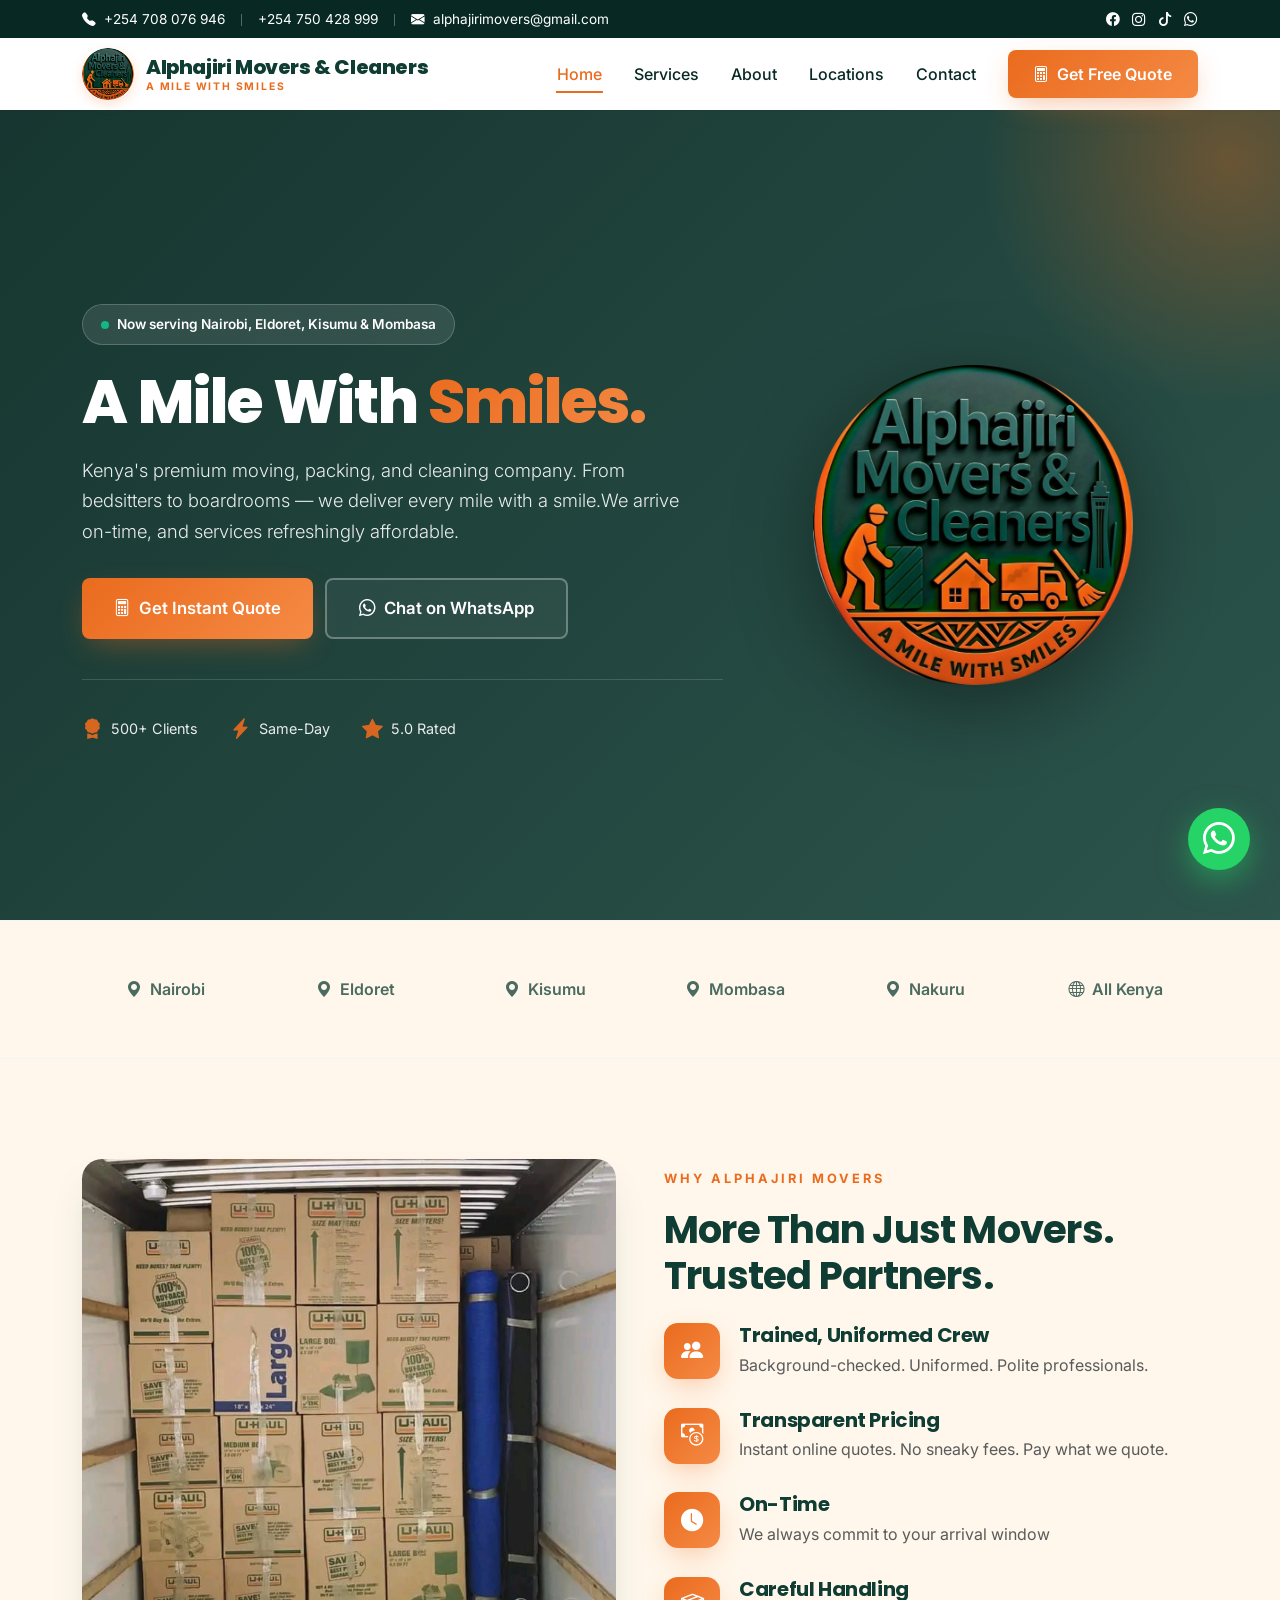
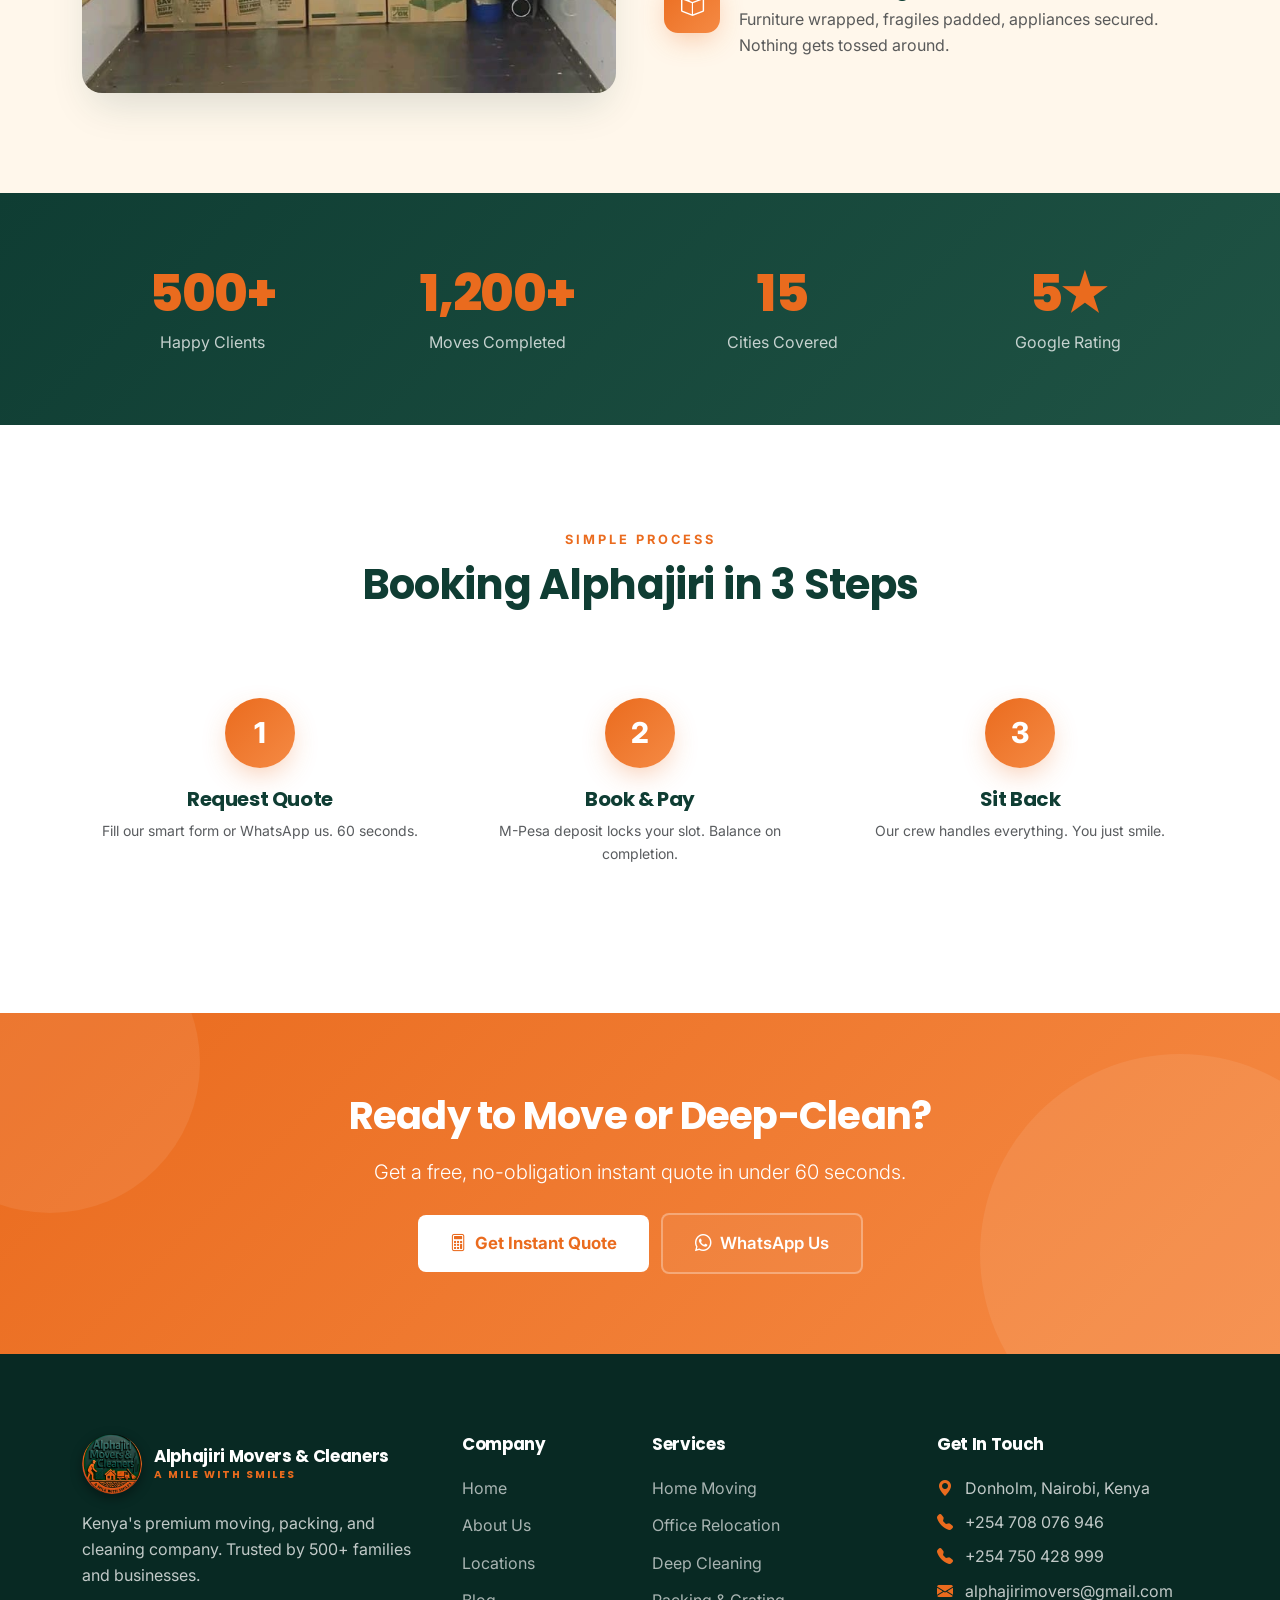
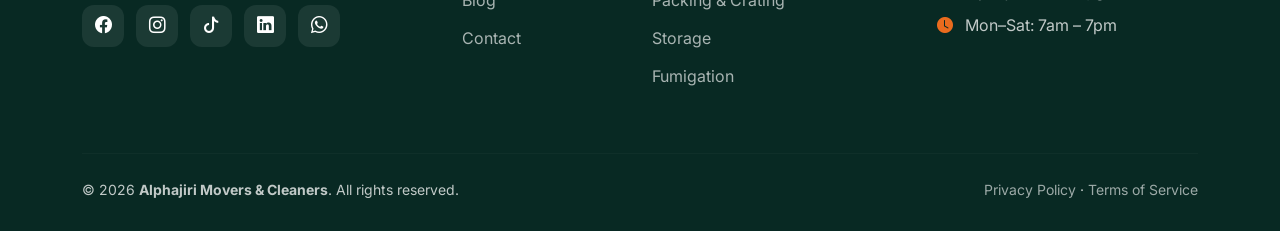
==== index.html @ 1a7a1462 "Initial commit" ====
<!DOCTYPE html>
<html lang="en">
<head>
    <meta charset="UTF-8">
    <meta name="viewport" content="width=device-width, initial-scale=1.0">
    <title>Alphajiri Movers & Cleaners — A Mile With Smiles</title>
    <meta name="description" content="Kenya's premium moving, packing & cleaning company. Serving Nairobi, Eldoret, Mombasa. Instant quotes.">
    <link rel="icon" type="image/png" href="images/favicon.png">
    <link rel="apple-touch-icon" href="images/logo.png">
    <link href="https://cdn.jsdelivr.net/npm/bootstrap@5.3.3/dist/css/bootstrap.min.css" rel="stylesheet">
    <link href="https://cdn.jsdelivr.net/npm/bootstrap-icons@1.11.3/font/bootstrap-icons.css" rel="stylesheet">
    <link href="https://fonts.googleapis.com/css2?family=Inter:wght@400;500;600;700&family=Poppins:wght@600;700;800&display=swap" rel="stylesheet">
    <link href="https://cdn.jsdelivr.net/npm/aos@2.3.4/dist/aos.css" rel="stylesheet">
    <link href="css/style.css" rel="stylesheet">
</head>
<body>

<div class="top-bar">
    <div class="container d-flex justify-content-between align-items-center">
        <div>
            <i class="bi bi-telephone-fill me-1"></i>
            <a href="tel:+254708076946">+254 708 076 946</a>
            <span class="divider"></span>
            <a href="tel:+254750428999">+254 750 428 999</a>
            <span class="divider d-none d-md-inline-block"></span>
            <span class="d-none d-md-inline"><i class="bi bi-envelope-fill me-1"></i> alphajirimovers@gmail.com</span>
        </div>
        <div class="d-none d-md-block">
            <a href="#" class="me-2"><i class="bi bi-facebook"></i></a>
            <a href="#" class="me-2"><i class="bi bi-instagram"></i></a>
            <a href="#" class="me-2"><i class="bi bi-tiktok"></i></a>
            <a href="https://wa.me/254708076946?text=Hi%20Alphajiri!%20%F0%9F%91%8B%20I'm%20interested%20in%20your%20services.%20Could%20you%20send%20me%20pricing%20info%3F%0A%0AService%20needed%3A%20%5BMoving%20%2F%20Cleaning%5D%2C%20Size%20of%20the%20house%0ALocation%3A%0APreferred%20date%3A"><i class="bi bi-whatsapp"></i></a>
        </div>
    </div>
</div>

<nav class="navbar navbar-expand-lg sticky-top" id="mainNavbar">
    <div class="container">
        <a class="navbar-brand" href="index.html">
            <img src="images/logo.png" alt="Alphajiri Movers & Cleaners">
            <span class="brand-text">
                <span class="brand-name">Alphajiri Movers & Cleaners</span>
                <span class="brand-tag">A Mile With Smiles</span>
            </span>
        </a>
        <button class="navbar-toggler" type="button" data-bs-toggle="collapse" data-bs-target="#mainNav">
            <span class="navbar-toggler-icon"></span>
        </button>
        <div class="collapse navbar-collapse" id="mainNav">
            <ul class="navbar-nav ms-auto align-items-lg-center">
                <li class="nav-item"><a class="nav-link active" href="index.html">Home</a></li>
                <li class="nav-item"><a class="nav-link " href="services.html">Services</a></li>
                <li class="nav-item"><a class="nav-link " href="about.html">About</a></li>
                <li class="nav-item"><a class="nav-link " href="locations.html">Locations</a></li>
                <li class="nav-item"><a class="nav-link " href="contact.html">Contact</a></li>
                <li class="nav-item ms-lg-3">
                    <a class="btn btn-accent" href="quote.html"><i class="bi bi-calculator"></i> Get Free Quote</a>
                </li>
            </ul>
        </div>
    </div>
</nav>

<section class="hero">
    <div class="container">
        <div class="row align-items-center">
            <div class="col-lg-7" data-aos="fade-up">
                <div class="hero-badge">
                    <span class="pulse-dot"></span>
                    <span>Now serving Nairobi, Eldoret, Kisumu &amp; Mombasa</span>
                </div>
                <h1>A Mile With <span class="highlight">Smiles.</span></h1>
                <p class="lead">Kenya's premium moving, packing, and cleaning company. From bedsitters to boardrooms — we deliver every mile with a smile.We arrive on-time, and services refreshingly affordable.</p>
                <div class="hero-cta">
                    <a href="quote.html" class="btn btn-accent btn-lg">
                        <i class="bi bi-calculator"></i> Get Instant Quote
                    </a>
                    <a href="https://wa.me/254708076946?text=Hi%20Alphajiri!%20%F0%9F%91%8B%20I'm%20interested%20in%20your%20services.%20Could%20you%20send%20me%20pricing%20info%3F%0A%0AService%20needed%3A%20%5BMoving%20%2F%20Cleaning%5D%2C%20Size%20of%20the%20house%0ALocation%3A%0APreferred%20date%3A" class="btn btn-outline-white btn-lg">
                        <i class="bi bi-whatsapp"></i> Chat on WhatsApp
                    </a>
                </div>
                <div class="trust-badges">
                    <div class="badge-item"><i class="bi bi-award-fill"></i> 500+ Clients</div>
                    <div class="badge-item"><i class="bi bi-lightning-charge-fill"></i> Same-Day</div>
                    <div class="badge-item"><i class="bi bi-star-fill"></i> 5.0 Rated</div>
                </div>
            </div>
            <div class="col-lg-5 text-center mt-5 mt-lg-0" data-aos="fade-left" data-aos-delay="200">
                <img src="images/logo.png" alt="Alphajiri Movers & Cleaners Logo" class="hero-logo-large">
            </div>
        </div>
    </div>
</section>

<div class="partners-bar">
    <div class="container">
        <div class="row align-items-center g-4 text-center">
            <div class="col-md-2 col-6"><div class="partner-item"><i class="bi bi-geo-alt-fill me-2"></i>Nairobi</div></div>
            <div class="col-md-2 col-6"><div class="partner-item"><i class="bi bi-geo-alt-fill me-2"></i>Eldoret</div></div>
            <div class="col-md-2 col-6"><div class="partner-item"><i class="bi bi-geo-alt-fill me-2"></i>Kisumu</div></div>
            <div class="col-md-2 col-6"><div class="partner-item"><i class="bi bi-geo-alt-fill me-2"></i>Mombasa</div></div>
            <div class="col-md-2 col-6"><div class="partner-item"><i class="bi bi-geo-alt-fill me-2"></i>Nakuru</div></div>
            <div class="col-md-2 col-6"><div class="partner-item"><i class="bi bi-globe me-2"></i>All Kenya</div></div>
        </div>
    </div>
</div>


<section class="section bg-light-alt">
    <div class="container">
        <div class="row align-items-center g-5">
            <div class="col-lg-6" data-aos="fade-right">
                <img src="images/truck loading.jpeg" alt="Professional movers loading a truck" class="img-fluid rounded-4 shadow-xl">
            </div>
            <div class="col-lg-6" data-aos="fade-left">
                <span class="subtitle-text">Why Alphajiri Movers</span>
                <h2 style="color: var(--primary); font-size: 2.4rem; margin: 0.5rem 0 1.5rem;">More Than Just Movers.<br>Trusted Partners.</h2>
                <div class="feature-row"><div class="feature-icon"><i class="bi bi-people-fill"></i></div><div><h5>Trained, Uniformed Crew</h5><p class="text-muted mb-0">Background-checked. Uniformed. Polite professionals.</p></div></div>
                <div class="feature-row"><div class="feature-icon"><i class="bi bi-cash-coin"></i></div><div><h5>Transparent Pricing</h5><p class="text-muted mb-0">Instant online quotes. No sneaky fees. Pay what we quote.</p></div></div>
                <div class="feature-row"><div class="feature-icon"><i class="bi bi-clock-fill"></i></div><div><h5>On-Time</h5><p class="text-muted mb-0">We always commit to your arrival window</p></div></div>
                <div class="feature-row"><div class="feature-icon"><i class="bi bi-box-seam"></i></div><div><h5>Careful Handling</h5><p class="text-muted mb-0">Furniture wrapped, fragiles padded, appliances secured. Nothing gets tossed around.</p></div></div>
            </div>
        </div>
    </div>
</section>

<section class="stats-bar">
    <div class="container">
        <div class="row text-center g-4">
            <div class="col-6 col-md-3 stat-item" data-aos="zoom-in"><h2>500+</h2><p class="mb-0 opacity-75">Happy Clients</p></div>
            <div class="col-6 col-md-3 stat-item" data-aos="zoom-in" data-aos-delay="100"><h2>1,200+</h2><p class="mb-0 opacity-75">Moves Completed</p></div>
            <div class="col-6 col-md-3 stat-item" data-aos="zoom-in" data-aos-delay="200"><h2>15</h2><p class="mb-0 opacity-75">Cities Covered</p></div>
            <div class="col-6 col-md-3 stat-item" data-aos="zoom-in" data-aos-delay="300"><h2>5★</h2><p class="mb-0 opacity-75">Google Rating</p></div>
        </div>
    </div>
</section>

<section class="section">
    <div class="container">
        <div class="section-title" data-aos="fade-up">
            <div class="subtitle">Simple Process</div>
            <h2>Booking Alphajiri in 3 Steps</h2>
        </div>
        <div class="row g-4">
            <div class="col-md-4" data-aos="fade-up"><div class="process-step"><div class="process-number">1</div><h5>Request Quote</h5><p class="text-muted small">Fill our smart form or WhatsApp us. 60 seconds.</p></div></div>
            <div class="col-md-4" data-aos="fade-up" data-aos-delay="100"><div class="process-step"><div class="process-number">2</div><h5>Book &amp; Pay</h5><p class="text-muted small">M-Pesa deposit locks your slot. Balance on completion.</p></div></div>
            <div class="col-md-4" data-aos="fade-up" data-aos-delay="200"><div class="process-step"><div class="process-number">3</div><h5>Sit Back</h5><p class="text-muted small">Our crew handles everything. You just smile.</p></div></div>
        </div>
    </div>
</section>

<section class="cta-banner">
    <div class="container">
        <h2 data-aos="fade-up">Ready to Move or Deep-Clean?</h2>
        <p class="lead mb-4" data-aos="fade-up" data-aos-delay="100">Get a free, no-obligation instant quote in under 60 seconds.</p>
        <div data-aos="fade-up" data-aos-delay="200">
            <a href="quote.html" class="btn btn-white btn-lg me-2"><i class="bi bi-calculator"></i> Get Instant Quote</a>
            <a href="https://wa.me/254708076946" class="btn btn-outline-white btn-lg"><i class="bi bi-whatsapp"></i> WhatsApp Us</a>
        </div>
    </div>
</section>

<footer class="footer">
    <div class="container">
        <div class="row g-4 mb-5">
            <div class="col-lg-4 col-md-6">
                <div class="footer-brand-block">
                    <img src="images/logo.png" alt="Alphajiri">
                    <h5 style="color:white;">Alphajiri Movers & Cleaners<span class="footer-tagline">A Mile With Smiles</span></h5>
                </div>
                <p>Kenya's premium moving, packing, and cleaning company. Trusted by 500+ families and businesses.</p>
                <div class="mt-3">
                    <a href="#" class="social-icon me-2"><i class="bi bi-facebook"></i></a>
                    <a href="#" class="social-icon me-2"><i class="bi bi-instagram"></i></a>
                    <a href="#" class="social-icon me-2"><i class="bi bi-tiktok"></i></a>
                    <a href="#" class="social-icon me-2"><i class="bi bi-linkedin"></i></a>
                    <a href="https://wa.me/254708076946?text=Hi%20Alphajiri!%20%F0%9F%91%8B%20I'm%20interested%20in%20your%20services.%20Could%20you%20send%20me%20pricing%20info%3F%0A%0AService%20needed%3A%20%5BMoving%20%2F%20Cleaning%5D%2C%20Size%20of%20the%20house%0ALocation%3A%0APreferred%20date%3A" class="social-icon"><i class="bi bi-whatsapp"></i></a>
                </div>
            </div>
            <div class="col-lg-2 col-md-6">
                <h5>Company</h5>
                <ul class="footer-links">
                    <li><a href="index.html">Home</a></li>
                    <li><a href="about.html">About Us</a></li>
                    <li><a href="locations.html">Locations</a></li>
                    <li><a href="blog.html">Blog</a></li>
                    <li><a href="contact.html">Contact</a></li>
                </ul>
            </div>
            <div class="col-lg-3 col-md-6">
                <h5>Services</h5>
                <ul class="footer-links">
                    <li><a href="services.html">Home Moving</a></li>
                    <li><a href="services.html">Office Relocation</a></li>
                    <li><a href="services.html">Deep Cleaning</a></li>
                    <li><a href="services.html">Packing &amp; Crating</a></li>
                    <li><a href="services.html">Storage</a></li>
                    <li><a href="services.html">Fumigation</a></li>
                </ul>
            </div>
            <div class="col-lg-3 col-md-6">
                <h5>Get In Touch</h5>
                <p class="mb-2"><i class="bi bi-geo-alt-fill me-2" style="color:var(--accent);"></i> Donholm, Nairobi, Kenya</p>
                <p class="mb-2"><i class="bi bi-telephone-fill me-2" style="color:var(--accent);"></i> +254 708 076 946</p>
                <p class="mb-2"><i class="bi bi-telephone-fill me-2" style="color:var(--accent);"></i> +254 750 428 999</p>
                <p class="mb-2"><i class="bi bi-envelope-fill me-2" style="color:var(--accent);"></i> alphajirimovers@gmail.com</p>
                <p class="mb-2"><i class="bi bi-clock-fill me-2" style="color:var(--accent);"></i> Mon–Sat: 7am – 7pm</p>
            </div>
        </div>
        <hr>
        <div class="d-flex flex-column flex-md-row justify-content-between align-items-center small">
            <div>&copy; 2026 <strong>Alphajiri Movers &amp; Cleaners</strong>. All rights reserved.</div>
            <div class="mt-2 mt-md-0">
                <a href="#" style="color: rgba(255,255,255,0.6); text-decoration:none;">Privacy Policy</a> ·
                <a href="#" style="color: rgba(255,255,255,0.6); text-decoration:none;">Terms of Service</a>
            </div>
        </div>
    </div>
</footer>

<a href="https://wa.me/254708076946?text=Hi%20Alphajiri!%20%F0%9F%91%8B%20I'm%20interested%20in%20your%20services.%20Could%20you%20send%20me%20pricing%20info%3F%0A%0AService%20needed%3A%20%5BMoving%20%2F%20Cleaning%5D%2C%20Size%20of%20the%20house%0ALocation%3A%0APreferred%20date%3A" class="whatsapp-float" target="_blank" title="Chat on WhatsApp">
    <i class="bi bi-whatsapp"></i>
</a>

<script src="https://cdn.jsdelivr.net/npm/bootstrap@5.3.3/dist/js/bootstrap.bundle.min.js"></script>
<script src="https://cdn.jsdelivr.net/npm/aos@2.3.4/dist/aos.js"></script>
<script>
AOS.init({ duration: 800, once: true, offset: 80 });
window.addEventListener('scroll', () => {
    const nav = document.getElementById('mainNavbar');
    if (window.scrollY > 50) nav.classList.add('scrolled');
    else nav.classList.remove('scrolled');
});
</script>
<script src="js/script.js"></script>
</body>
</html>
---- css/style.css ----
/* ========================================================
   ALPHAJIRI MOVERS & CLEANERS
   "A Mile With Smiles"
   Brand: Deep Forest Green + Vibrant Orange
   ======================================================== */

:root {
    --primary: #0F3D33;
    --primary-light: #1F5344;
    --primary-dark: #082923;
    --accent: #EA6B1E;
    --accent-light: #F58A44;
    --accent-dark: #C55814;
    --cream: #FFF7EB;
    --success: #10b981;
    --whatsapp: #25D366;
    --light: #f8fafc;
    --gray-50: #f9fafb;
    --gray-100: #f3f4f6;
    --gray-200: #e5e7eb;
    --gray-500: #64748b;
    --gray-700: #334155;
    --dark: #082923;

    --gradient-primary: linear-gradient(135deg, #0F3D33 0%, #1F5344 100%);
    --gradient-accent: linear-gradient(135deg, #EA6B1E 0%, #F58A44 100%);
    --gradient-hero: linear-gradient(135deg, rgba(8, 41, 35, 0.94) 0%, rgba(15, 61, 51, 0.88) 100%);

    --shadow-sm: 0 1px 2px rgba(0,0,0,0.05);
    --shadow-md: 0 4px 6px -1px rgba(0,0,0,0.1);
    --shadow-lg: 0 10px 25px -3px rgba(0,0,0,0.08);
    --shadow-xl: 0 20px 40px -10px rgba(15,61,51,0.15);
    --shadow-accent: 0 10px 30px -8px rgba(234, 107, 30, 0.45);

    --radius-sm: 8px;
    --radius: 14px;
    --radius-lg: 20px;
}

* { box-sizing: border-box; }
body {
    font-family: 'Inter', -apple-system, BlinkMacSystemFont, sans-serif;
    color: var(--dark);
    line-height: 1.65;
    overflow-x: hidden;
}
h1, h2, h3, h4, h5, h6 {
    font-family: 'Poppins', sans-serif;
    font-weight: 700;
    letter-spacing: -0.02em;
}

/* Top Bar */
.top-bar {
    background: var(--primary-dark);
    color: white;
    padding: 8px 0;
    font-size: 0.85rem;
}
.top-bar a { color: white; text-decoration: none; }
.top-bar a:hover { color: var(--accent); }
.top-bar .divider {
    display: inline-block;
    width: 1px; height: 12px;
    background: rgba(255,255,255,0.3);
    margin: 0 12px;
    vertical-align: middle;
}

/* Navbar */
.navbar {
    background: rgba(255,255,255,0.97);
    backdrop-filter: blur(12px);
    box-shadow: var(--shadow-sm);
    padding: 10px 0;
    transition: all 0.3s;
}
.navbar.scrolled { padding: 6px 0; box-shadow: var(--shadow-md); }

.navbar-brand {
    display: flex !important;
    align-items: center;
    gap: 12px;
    padding: 0 !important;
}
.navbar-brand img {
    width: 52px; height: 52px;
    border-radius: 50%;
    box-shadow: 0 4px 12px rgba(234, 107, 30, 0.2);
}
.brand-text {
    display: flex;
    flex-direction: column;
    line-height: 1.1;
}
.brand-name {
    font-family: 'Poppins', sans-serif;
    font-weight: 800;
    color: var(--primary) !important;
    font-size: 1.25rem;
    letter-spacing: -0.02em;
}
.brand-tag {
    font-family: 'Inter', sans-serif;
    color: var(--accent);
    font-size: 0.65rem;
    font-weight: 700;
    letter-spacing: 1.8px;
    text-transform: uppercase;
    margin-top: 3px;
}

.navbar .nav-link {
    color: var(--dark) !important;
    font-weight: 500;
    padding: 0.6rem 1rem !important;
    position: relative;
}
.navbar .nav-link::after {
    content: '';
    position: absolute;
    bottom: 4px; left: 50%;
    transform: translateX(-50%);
    width: 0; height: 2px;
    background: var(--accent);
    transition: width 0.3s;
}
.navbar .nav-link:hover::after,
.navbar .nav-link.active::after { width: 60%; }
.navbar .nav-link:hover,
.navbar .nav-link.active { color: var(--accent) !important; }

/* Buttons */
.btn {
    padding: 0.75rem 1.6rem;
    border-radius: var(--radius-sm);
    font-weight: 600;
    border: none;
    transition: all 0.25s;
    display: inline-flex;
    align-items: center;
    gap: 8px;
}
.btn-accent {
    background: var(--gradient-accent);
    color: white;
    box-shadow: var(--shadow-accent);
}
.btn-accent:hover {
    color: white;
    transform: translateY(-3px);
    box-shadow: 0 15px 35px -8px rgba(234, 107, 30, 0.6);
}
.btn-primary-custom {
    background: var(--gradient-primary);
    color: white;
}
.btn-primary-custom:hover {
    color: white;
    transform: translateY(-3px);
    box-shadow: var(--shadow-xl);
}
.btn-outline-white {
    border: 2px solid rgba(255,255,255,0.3);
    color: white;
    background: rgba(255,255,255,0.05);
}
.btn-outline-white:hover { background: white; color: var(--primary); }
.btn-white {
    background: white;
    color: var(--accent);
    font-weight: 700;
}
.btn-white:hover { color: var(--accent-dark); transform: translateY(-3px); }
.btn-whatsapp { background: var(--whatsapp); color: white; }
.btn-whatsapp:hover { color: white; background: #1eb257; transform: translateY(-3px); }
.btn-lg { padding: 1rem 2rem; font-size: 1.05rem; }

/* Hero */
.hero {
    position: relative;
    min-height: 90vh;
    background: var(--gradient-hero),
                url('https://images.unsplash.com/photo-1600585154340-be6161a56a0c?w=1920&q=80') center/cover;
    color: white;
    display: flex; align-items: center;
    padding: 100px 0 80px;
    overflow: hidden;
}
.hero::before {
    content: '';
    position: absolute;
    top: -200px; right: -200px;
    width: 500px; height: 500px;
    background: radial-gradient(circle, rgba(234,107,30,0.35) 0%, transparent 70%);
    border-radius: 50%;
    animation: floaty 8s ease-in-out infinite;
}
@keyframes floaty {
    0%, 100% { transform: translate(0, 0); }
    50% { transform: translate(20px, -20px); }
}
.hero-logo-large {
    width: 320px; height: 320px;
    max-width: 100%;
    filter: drop-shadow(0 20px 40px rgba(0,0,0,0.4));
    animation: gentle-float 6s ease-in-out infinite;
}
@keyframes gentle-float {
    0%, 100% { transform: translateY(0); }
    50% { transform: translateY(-15px); }
}
.hero-badge {
    display: inline-flex;
    align-items: center;
    gap: 8px;
    background: rgba(255,255,255,0.1);
    backdrop-filter: blur(10px);
    padding: 8px 18px;
    border-radius: 100px;
    font-size: 0.85rem;
    font-weight: 600;
    border: 1px solid rgba(255,255,255,0.2);
    margin-bottom: 1.5rem;
}
.pulse-dot {
    width: 8px; height: 8px;
    background: var(--success);
    border-radius: 50%;
    animation: pulse 2s infinite;
}
@keyframes pulse {
    0%, 100% { box-shadow: 0 0 0 0 rgba(16, 185, 129, 0.6); }
    50% { box-shadow: 0 0 0 10px rgba(16, 185, 129, 0); }
}
.hero h1 {
    font-size: 3.8rem;
    line-height: 1.1;
    margin-bottom: 1.2rem;
    font-weight: 800;
}
.hero h1 .highlight {
    background: var(--gradient-accent);
    -webkit-background-clip: text;
    background-clip: text;
    -webkit-text-fill-color: transparent;
}
.hero .lead { font-size: 1.15rem; opacity: 0.9; max-width: 600px; margin-bottom: 2rem; }
.hero-cta { display: flex; gap: 12px; flex-wrap: wrap; margin-bottom: 2.5rem; }
.trust-badges { display: flex; gap: 2rem; flex-wrap: wrap; padding-top: 2rem; border-top: 1px solid rgba(255,255,255,0.15); }
.trust-badges .badge-item { display: flex; align-items: center; gap: 8px; font-size: 0.9rem; opacity: 0.9; }
.trust-badges .badge-item i { color: var(--accent); font-size: 1.3rem; }

/* Page Header */
.page-header {
    background: var(--gradient-primary);
    color: white;
    padding: 100px 0 60px;
    position: relative;
    overflow: hidden;
}
.page-header::before {
    content: '';
    position: absolute;
    top: -100px; right: -100px;
    width: 400px; height: 400px;
    background: radial-gradient(circle, rgba(234,107,30,0.2) 0%, transparent 70%);
    border-radius: 50%;
}
.page-header h1 { font-size: 2.8rem; margin-bottom: 0.5rem; }
.page-header .breadcrumb { background: transparent; padding: 0; margin: 0; }
.page-header .breadcrumb a { color: rgba(255,255,255,0.7); text-decoration: none; }
.page-header .breadcrumb a:hover { color: var(--accent); }
.page-header .breadcrumb-item.active { color: white; }
.page-header .breadcrumb-item + .breadcrumb-item::before { color: rgba(255,255,255,0.4); }

/* Sections */
.section { padding: 100px 0; }
.section-title { text-align: center; margin-bottom: 3.5rem; }
.section-title .subtitle,
.subtitle-text {
    color: var(--accent);
    font-weight: 700;
    text-transform: uppercase;
    letter-spacing: 3px;
    font-size: 0.8rem;
    margin-bottom: 0.6rem;
    display: inline-block;
}
.section-title h2 { font-size: 2.6rem; color: var(--primary); margin-bottom: 1rem; }
.section-title p { color: var(--gray-500); font-size: 1.05rem; max-width: 620px; margin: 0 auto; }

/* Service Cards */
.service-card {
    background: white;
    border-radius: var(--radius-lg);
    padding: 2.2rem;
    height: 100%;
    box-shadow: var(--shadow-md);
    transition: all 0.35s cubic-bezier(0.4, 0, 0.2, 1);
    border: 1px solid var(--gray-100);
    position: relative;
    overflow: hidden;
}
.service-card::before {
    content: '';
    position: absolute;
    top: 0; left: 0;
    width: 100%; height: 4px;
    background: var(--gradient-accent);
    transform: scaleX(0);
    transform-origin: left;
    transition: transform 0.3s;
}
.service-card:hover {
    transform: translateY(-12px);
    box-shadow: var(--shadow-xl);
    border-color: transparent;
}
.service-card:hover::before { transform: scaleX(1); }
.service-icon {
    width: 70px; height: 70px;
    background: linear-gradient(135deg, rgba(234,107,30,0.14), rgba(234,107,30,0.05));
    color: var(--accent);
    border-radius: 18px;
    display: flex; align-items: center; justify-content: center;
    font-size: 2rem;
    margin-bottom: 1.5rem;
    transition: all 0.3s;
}
.service-card:hover .service-icon {
    background: var(--gradient-accent);
    color: white;
    transform: rotate(-5deg) scale(1.05);
}
.service-card h4 { color: var(--primary); margin-bottom: 0.8rem; }
.service-card .price {
    color: var(--accent);
    font-weight: 700;
    font-size: 1.05rem;
    margin: 1rem 0;
}
.service-card .price small { color: var(--gray-500); font-weight: 400; }
.service-link {
    color: var(--accent);
    text-decoration: none;
    font-weight: 600;
    display: inline-flex;
    align-items: center;
    gap: 6px;
    transition: gap 0.2s;
}
.service-link:hover { color: var(--accent-dark); gap: 10px; }

/* Feature rows */
.feature-row { display: flex; gap: 1.2rem; margin-bottom: 1.8rem; align-items: flex-start; }
.feature-icon {
    flex-shrink: 0;
    width: 56px; height: 56px;
    background: var(--gradient-accent);
    color: white;
    border-radius: 14px;
    display: flex; align-items: center; justify-content: center;
    font-size: 1.4rem;
    box-shadow: var(--shadow-accent);
}
.feature-row h5 { color: var(--primary); margin-bottom: 0.3rem; }

/* Stats Bar */
.stats-bar {
    background: var(--gradient-primary);
    color: white;
    padding: 70px 0;
    position: relative;
    overflow: hidden;
}
.stat-item h2 {
    font-size: 3.2rem;
    color: var(--accent);
    margin-bottom: 0.3rem;
    font-weight: 800;
}

/* Testimonials */
.testimonial-card {
    background: white;
    border-radius: var(--radius-lg);
    padding: 2.2rem;
    height: 100%;
    box-shadow: var(--shadow-md);
    position: relative;
    transition: transform 0.3s;
    border: 1px solid var(--gray-100);
}
.testimonial-card:hover { transform: translateY(-6px); box-shadow: var(--shadow-xl); }
.testimonial-card .quote-icon {
    position: absolute;
    top: 20px; right: 25px;
    font-size: 3rem;
    color: var(--accent);
    opacity: 0.15;
    line-height: 1;
    font-family: Georgia, serif;
}
.testimonial-card .stars { color: #fbbf24; font-size: 1.05rem; margin-bottom: 1rem; }
.testimonial-card p { color: var(--gray-700); font-size: 0.98rem; }
.testimonial-card .client {
    display: flex; align-items: center; gap: 14px;
    margin-top: 1.5rem;
    padding-top: 1.5rem;
    border-top: 1px solid var(--gray-100);
}
.testimonial-card .avatar {
    width: 52px; height: 52px;
    border-radius: 50%;
    background: var(--gradient-primary);
    color: white;
    display: flex; align-items: center; justify-content: center;
    font-weight: 700;
    font-size: 1.25rem;
}

/* Location Cards */
.location-card {
    background: white;
    border-radius: var(--radius-lg);
    padding: 2rem;
    height: 100%;
    box-shadow: var(--shadow-md);
    transition: all 0.3s;
    border: 1px solid var(--gray-100);
}
.location-card:hover { transform: translateY(-8px); box-shadow: var(--shadow-xl); }
.location-card .flag-icon {
    width: 60px; height: 60px;
    background: var(--gradient-accent);
    color: white;
    border-radius: 16px;
    display: flex; align-items: center; justify-content: center;
    font-size: 1.6rem;
    margin-bottom: 1.2rem;
}
.location-card h4 { color: var(--primary); }
.location-card .location-detail {
    display: flex; gap: 10px;
    padding: 8px 0;
    color: var(--gray-700);
    font-size: 0.95rem;
}
.location-card .location-detail i { color: var(--accent); width: 20px; padding-top: 3px; }
.location-card a { color: var(--gray-700); text-decoration: none; }
.location-card a:hover { color: var(--accent); }

/* Blog Cards */
.post-card {
    background: white;
    border-radius: var(--radius-lg);
    overflow: hidden;
    box-shadow: var(--shadow-md);
    transition: all 0.3s;
    height: 100%;
    border: 1px solid var(--gray-100);
}
.post-card:hover { transform: translateY(-8px); box-shadow: var(--shadow-xl); }
.post-card img { width: 100%; height: 220px; object-fit: cover; transition: transform 0.4s; }
.post-card:hover img { transform: scale(1.06); }
.post-card .post-body { padding: 1.8rem; }
.category-tag {
    display: inline-block;
    background: rgba(234,107,30,0.14);
    color: var(--accent);
    padding: 5px 12px;
    border-radius: 100px;
    font-size: 0.75rem;
    font-weight: 700;
    text-transform: uppercase;
    letter-spacing: 1px;
    margin-bottom: 0.8rem;
}
.post-card h5 { color: var(--primary); margin-bottom: 0.6rem; }
.post-card h5 a { color: inherit; text-decoration: none; }
.post-card h5 a:hover { color: var(--accent); }
.post-meta {
    color: var(--gray-500);
    font-size: 0.85rem;
    display: flex; justify-content: space-between;
    margin-top: 1rem;
    padding-top: 1rem;
    border-top: 1px solid var(--gray-100);
}

/* CTA */
.cta-banner {
    background: var(--gradient-accent);
    color: white;
    padding: 80px 0;
    text-align: center;
    position: relative;
    overflow: hidden;
}
.cta-banner::before, .cta-banner::after {
    content: '';
    position: absolute;
    border-radius: 50%;
    background: rgba(255,255,255,0.08);
}
.cta-banner::before { top: -100px; left: -100px; width: 300px; height: 300px; }
.cta-banner::after { bottom: -100px; right: -100px; width: 400px; height: 400px; }
.cta-banner > .container { position: relative; z-index: 1; }
.cta-banner h2 { color: white; font-size: 2.4rem; margin-bottom: 1rem; }

/* Forms */
.form-control, .form-select {
    padding: 0.85rem 1rem;
    border: 2px solid var(--gray-200);
    border-radius: var(--radius-sm);
    font-size: 0.95rem;
    background: var(--gray-50);
    transition: all 0.2s;
}
.form-control:focus, .form-select:focus {
    border-color: var(--accent);
    background: white;
    box-shadow: 0 0 0 4px rgba(234, 107, 30, 0.12);
}
.form-label { font-weight: 600; color: var(--gray-700); margin-bottom: 0.4rem; font-size: 0.9rem; }

/* Process */
.process-step { text-align: center; padding: 2rem 1rem; }
.process-number {
    width: 70px; height: 70px;
    margin: 0 auto 1.2rem;
    background: var(--gradient-accent);
    color: white;
    border-radius: 50%;
    display: flex; align-items: center; justify-content: center;
    font-size: 1.8rem;
    font-weight: 800;
    box-shadow: var(--shadow-accent);
}
.process-step h5 { color: var(--primary); margin-bottom: 0.5rem; }

/* Coverage bar */
.partners-bar {
    padding: 40px 0;
    background: var(--cream);
    border-top: 1px solid var(--gray-100);
    border-bottom: 1px solid var(--gray-100);
}
.partner-item {
    text-align: center;
    color: var(--primary);
    font-weight: 600;
    padding: 15px;
    opacity: 0.75;
}
.partner-item:hover { opacity: 1; color: var(--accent); }

/* Footer */
.footer {
    background: var(--dark);
    color: rgba(255,255,255,0.75);
    padding: 80px 0 30px;
}
.footer h5 { color: white; margin-bottom: 1.3rem; font-size: 1.05rem; }
.footer-brand-block {
    display: flex;
    align-items: center;
    gap: 12px;
    margin-bottom: 1rem;
}
.footer-brand-block img {
    width: 60px; height: 60px;
    border-radius: 50%;
    box-shadow: 0 4px 12px rgba(0,0,0,0.4);
}
.footer-brand-block h5 { margin: 0; }
.footer-tagline {
    display: block;
    color: var(--accent);
    font-size: 0.65rem;
    font-weight: 700;
    letter-spacing: 2px;
    text-transform: uppercase;
    margin-top: 3px;
}
.footer-links { list-style: none; padding: 0; }
.footer-links li { margin-bottom: 0.7rem; }
.footer-links a {
    color: rgba(255,255,255,0.65);
    text-decoration: none;
    transition: all 0.2s;
    display: inline-flex; align-items: center; gap: 6px;
}
.footer-links a:hover { color: white; padding-left: 4px; }
.social-icon {
    width: 42px; height: 42px;
    background: rgba(255,255,255,0.08);
    color: white;
    border-radius: 12px;
    display: inline-flex; align-items: center; justify-content: center;
    text-decoration: none;
    transition: all 0.25s;
    font-size: 1.05rem;
}
.social-icon:hover {
    background: var(--gradient-accent);
    color: white;
    transform: translateY(-3px) scale(1.05);
}
.footer hr { border-color: rgba(255,255,255,0.1); margin: 2.5rem 0 1.5rem; }

/* Floating WhatsApp */
.whatsapp-float {
    position: fixed;
    bottom: 30px; right: 30px;
    width: 62px; height: 62px;
    background: var(--whatsapp);
    color: white;
    border-radius: 50%;
    display: flex; align-items: center; justify-content: center;
    font-size: 2rem;
    text-decoration: none;
    box-shadow: 0 10px 30px rgba(37, 211, 102, 0.5);
    z-index: 1000;
    animation: pulse-wa 2.5s infinite;
}
.whatsapp-float:hover { color: white; transform: scale(1.1); }
@keyframes pulse-wa {
    0% { box-shadow: 0 10px 30px rgba(37, 211, 102, 0.5), 0 0 0 0 rgba(37, 211, 102, 0.6); }
    50% { box-shadow: 0 10px 30px rgba(37, 211, 102, 0.5), 0 0 0 20px rgba(37, 211, 102, 0); }
    100% { box-shadow: 0 10px 30px rgba(37, 211, 102, 0.5), 0 0 0 0 rgba(37, 211, 102, 0); }
}

.bg-light-alt { background: var(--cream); }
.rounded-4 { border-radius: var(--radius-lg) !important; }
.shadow-xl { box-shadow: var(--shadow-xl) !important; }
.gallery-item {
    border-radius: var(--radius-lg);
    overflow: hidden;
    position: relative;
    aspect-ratio: 4/3;
    box-shadow: var(--shadow-md);
}
.gallery-item img { width: 100%; height: 100%; object-fit: cover; transition: transform 0.5s; }
.gallery-item:hover img { transform: scale(1.1); }
.gallery-item .overlay {
    position: absolute;
    inset: 0;
    background: linear-gradient(to top, rgba(8,41,35,0.9) 0%, transparent 60%);
    display: flex; align-items: flex-end;
    padding: 1.5rem; color: white;
    opacity: 0; transition: opacity 0.3s;
}
.gallery-item:hover .overlay { opacity: 1; }

/* Responsive */
@media (max-width: 991px) {
    .hero { min-height: auto; padding: 80px 0 60px; }
    .hero h1 { font-size: 2.6rem; }
    .hero-logo-large { width: 220px; height: 220px; margin: 0 auto 2rem; display: block; }
    .top-bar { display: none; }
    .navbar-brand img { width: 44px; height: 44px; }
    .brand-name { font-size: 1.1rem; }
    .brand-tag { font-size: 0.6rem; }
}
@media (max-width: 767px) {
    .section { padding: 60px 0; }
    .section-title h2 { font-size: 1.8rem; }
    .page-header { padding: 80px 0 40px; }
    .page-header h1 { font-size: 2rem; }
    .hero h1 { font-size: 2.1rem; }
    .cta-banner h2 { font-size: 1.6rem; }
    .stat-item h2 { font-size: 2.2rem; }
    .whatsapp-float { bottom: 20px; right: 20px; width: 55px; height: 55px; }
}
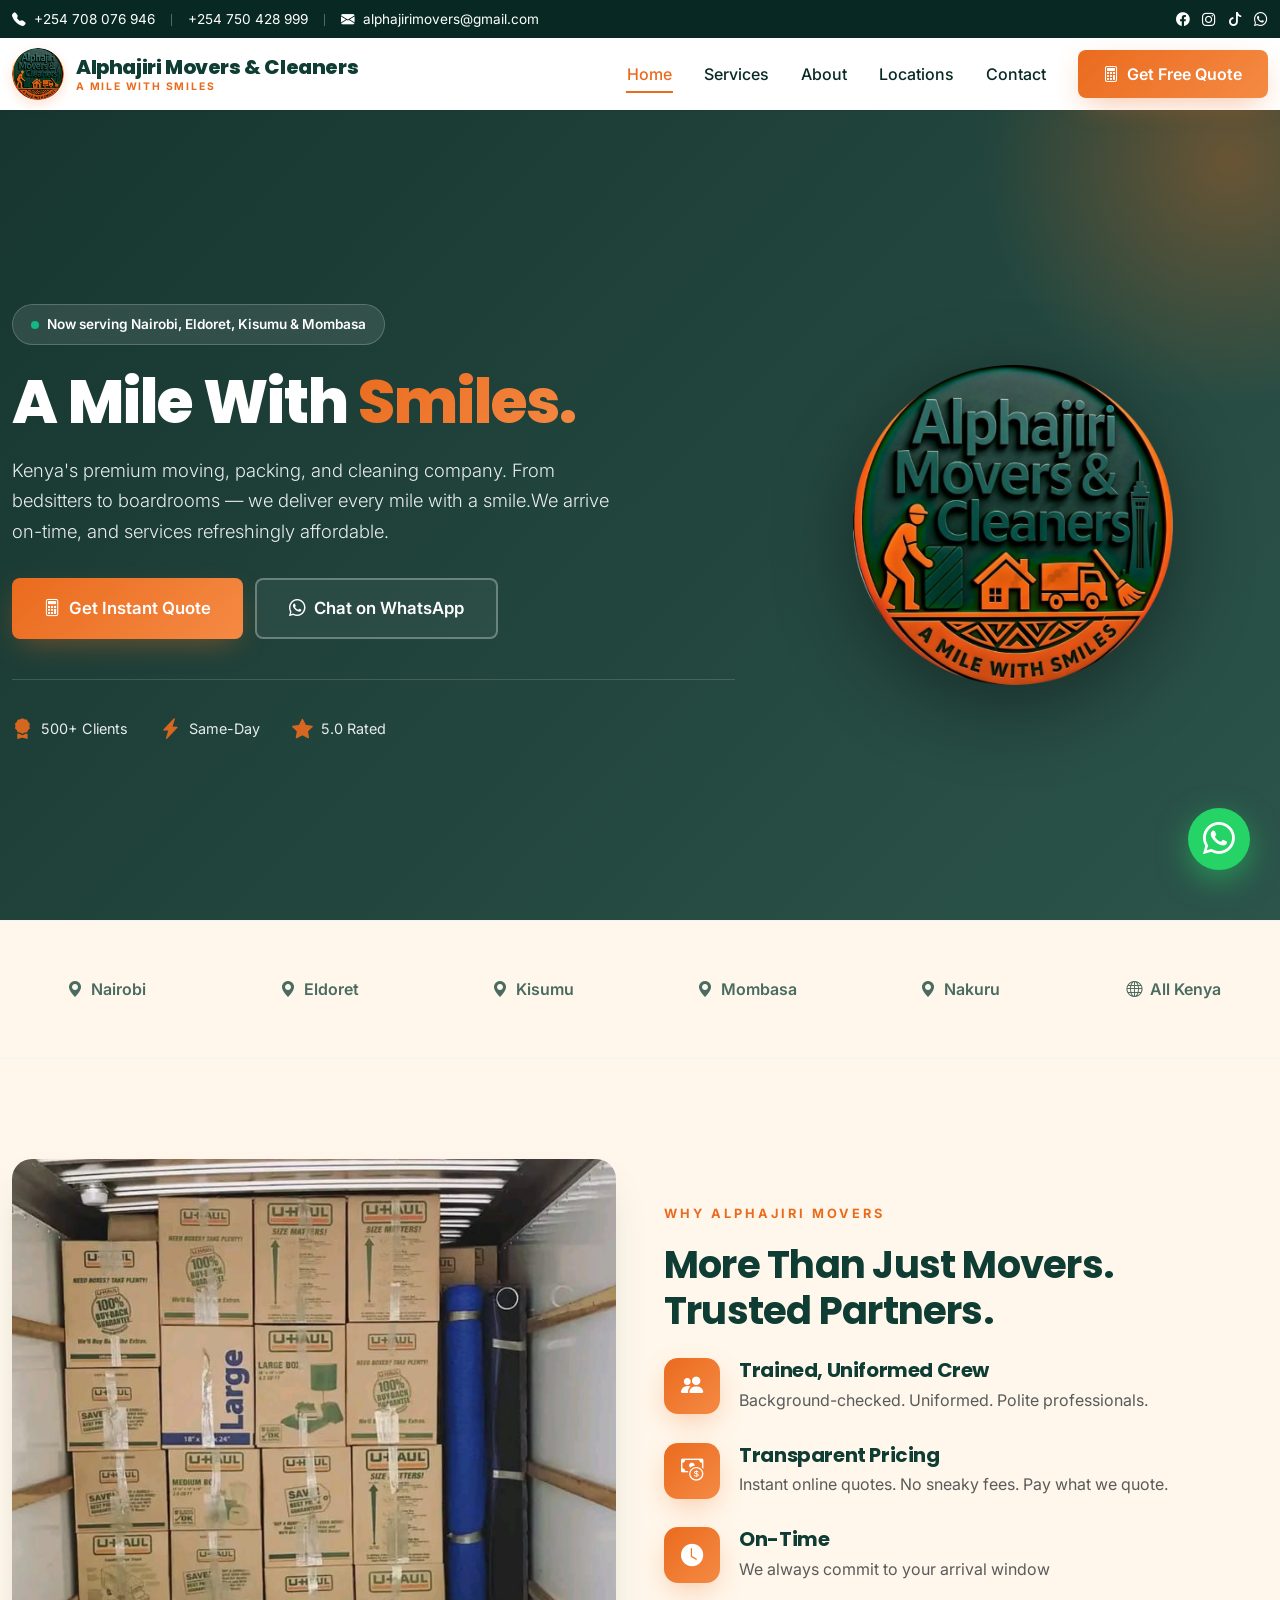
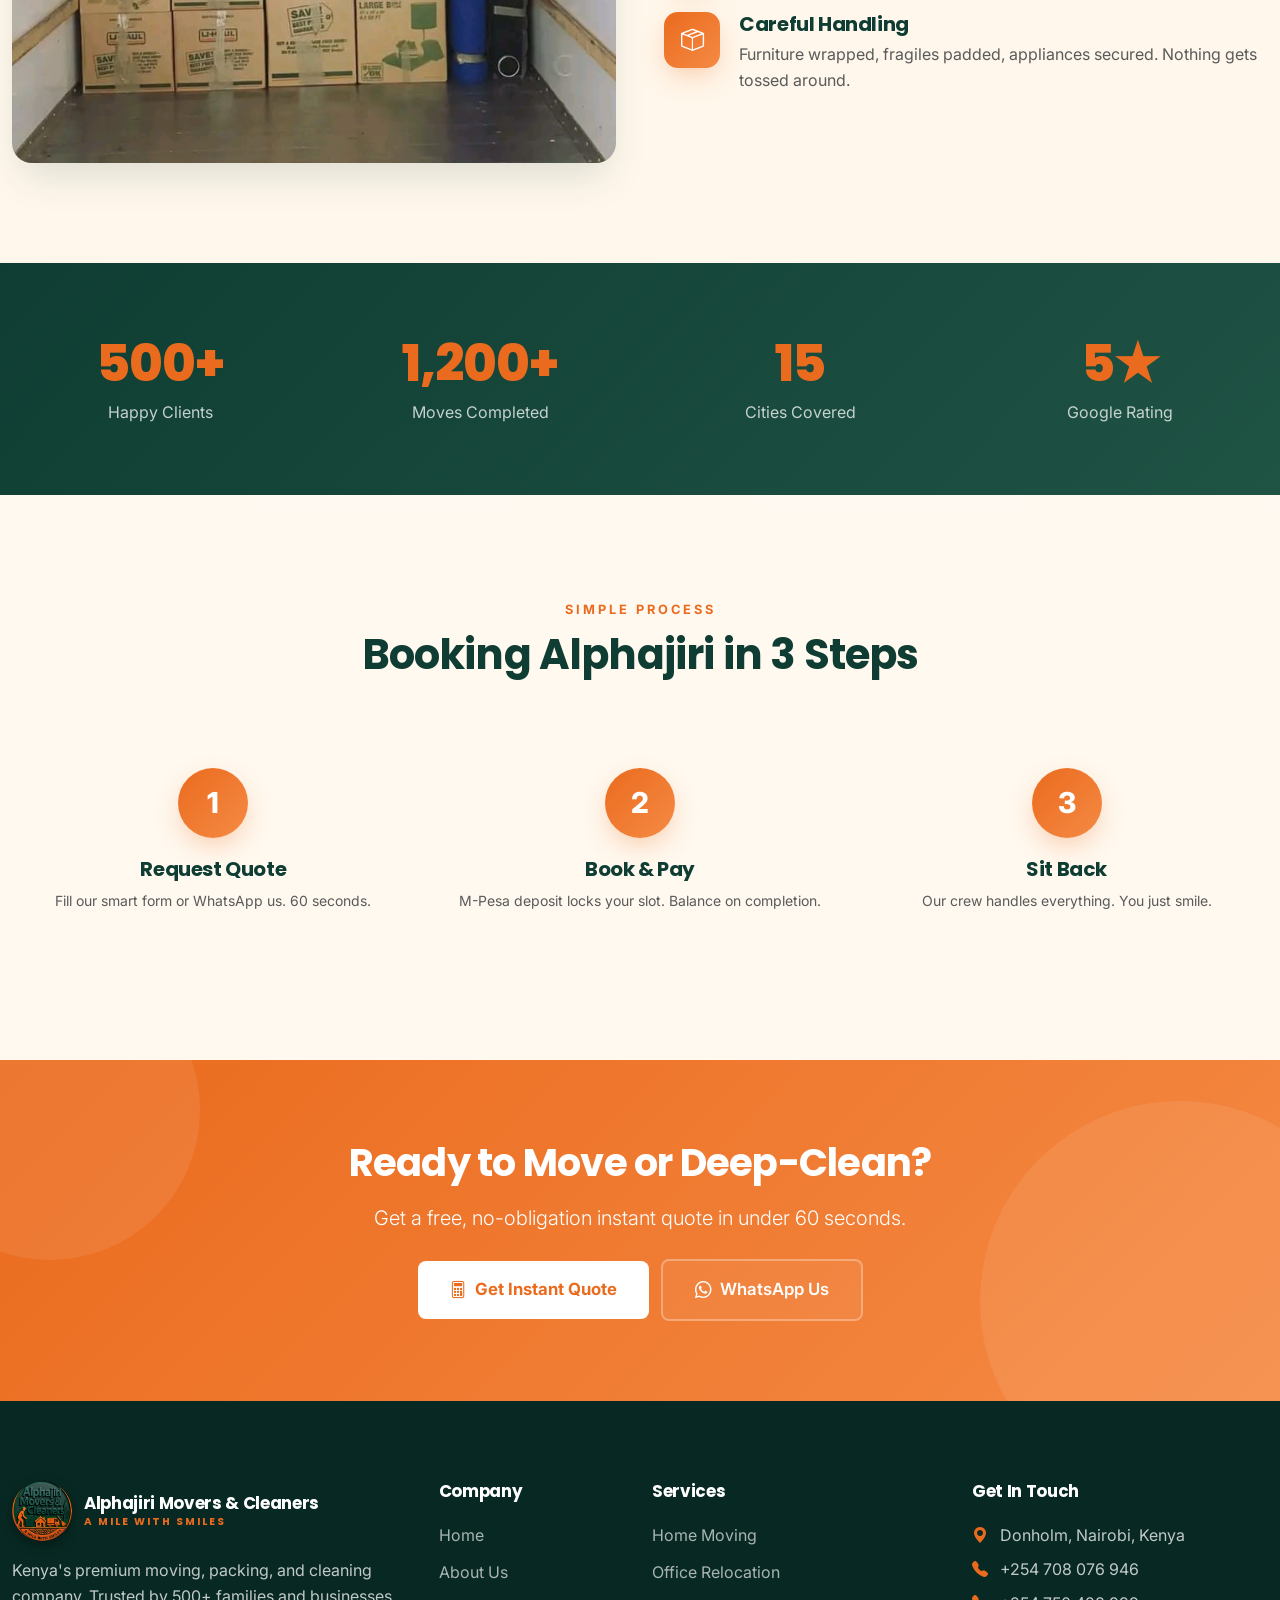
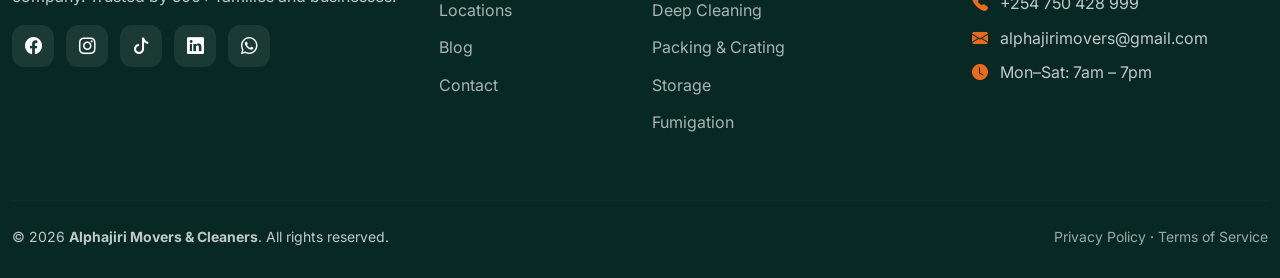
==== commit 07bac3c3: "zoom out disabled" ====
--- a/index.html
+++ b/index.html
@@ -2,7 +2,7 @@
 <html lang="en">
 <head>
     <meta charset="UTF-8">
-    <meta name="viewport" content="width=device-width, initial-scale=1.0">
+    <meta name="viewport" content="width=device-width, initial-scale=1.0, minimum-scale=1.0, maximum-scale=5.0, user-scalable=yes">
     <title>Alphajiri Movers & Cleaners — A Mile With Smiles</title>
     <meta name="description" content="Kenya's premium moving, packing & cleaning company. Serving Nairobi, Eldoret, Mombasa. Instant quotes.">
     <link rel="icon" type="image/png" href="images/favicon.png">
--- a/css/style.css
+++ b/css/style.css
@@ -38,11 +38,27 @@
 }
 
 * { box-sizing: border-box; }
+html {
+    overflow-x: hidden;
+    width: 100%;
+}
 body {
     font-family: 'Inter', -apple-system, BlinkMacSystemFont, sans-serif;
     color: var(--dark);
     line-height: 1.65;
     overflow-x: hidden;
+    width: 100%;
+    max-width: 100%;
+    margin: 0;
+    padding: 0;
+    background: linear-gradient(180deg, #fffdf9 0%, #fff7eb 100%);
+    min-height: 100vh;
+}
+img, video, iframe, svg {
+    max-width: 100%;
+}
+.container, .container-fluid {
+    max-width: 100%;
 }
 h1, h2, h3, h4, h5, h6 {
     font-family: 'Poppins', sans-serif;
@@ -82,6 +98,8 @@
     align-items: center;
     gap: 12px;
     padding: 0 !important;
+    max-width: 100%;
+    min-width: 0;
 }
 .navbar-brand img {
     width: 52px; height: 52px;
@@ -92,6 +110,7 @@
     display: flex;
     flex-direction: column;
     line-height: 1.1;
+    min-width: 0;
 }
 .brand-name {
     font-family: 'Poppins', sans-serif;
@@ -129,6 +148,15 @@
 .navbar .nav-link.active::after { width: 60%; }
 .navbar .nav-link:hover,
 .navbar .nav-link.active { color: var(--accent) !important; }
+
+.navbar-toggler {
+    border: 0;
+    padding: 0.45rem 0.6rem;
+    border-radius: 10px;
+    background: rgba(15, 61, 51, 0.05);
+}
+.navbar-toggler:focus { box-shadow: none; }
+.navbar-toggler-icon { background-image: url("data:image/svg+xml,%3csvg xmlns='http://www.w3.org/2000/svg' viewBox='0 0 30 30'%3e%3cpath stroke='rgba(15, 61, 51, 0.9)' stroke-linecap='round' stroke-width='2' d='M4 7h22M4 15h22M4 23h22'/%3e%3c/svg%3e"); }
 
 /* Buttons */
 .btn {
@@ -660,9 +688,30 @@
     .hero h1 { font-size: 2.6rem; }
     .hero-logo-large { width: 220px; height: 220px; margin: 0 auto 2rem; display: block; }
     .top-bar { display: none; }
-    .navbar-brand img { width: 44px; height: 44px; }
-    .brand-name { font-size: 1.1rem; }
+    .navbar { padding: 8px 0; }
+    .navbar-brand img { width: 44px; height: 44px; flex-shrink: 0; }
+    .brand-name { font-size: 1.1rem; white-space: normal; }
     .brand-tag { font-size: 0.6rem; }
+    .navbar-brand { gap: 8px; }
+    .navbar-collapse { padding-top: 0.5rem; }
+    .navbar-nav { gap: 0.2rem; }
+    .navbar .nav-item { width: 100%; }
+    .navbar .nav-link {
+        display: flex;
+        align-items: center;
+        justify-content: space-between;
+        padding: 0.8rem 0.95rem !important;
+        border-radius: 12px;
+        margin-bottom: 0.2rem;
+        min-height: 44px;
+    }
+    .navbar .nav-link::after { display: none; }
+    .navbar .nav-link:hover,
+    .navbar .nav-link.active {
+        background: rgba(234, 107, 30, 0.1);
+        color: var(--accent) !important;
+    }
+    .navbar .btn { width: 100%; justify-content: center; margin-top: 0.4rem; }
 }
 @media (max-width: 767px) {
     .section { padding: 60px 0; }
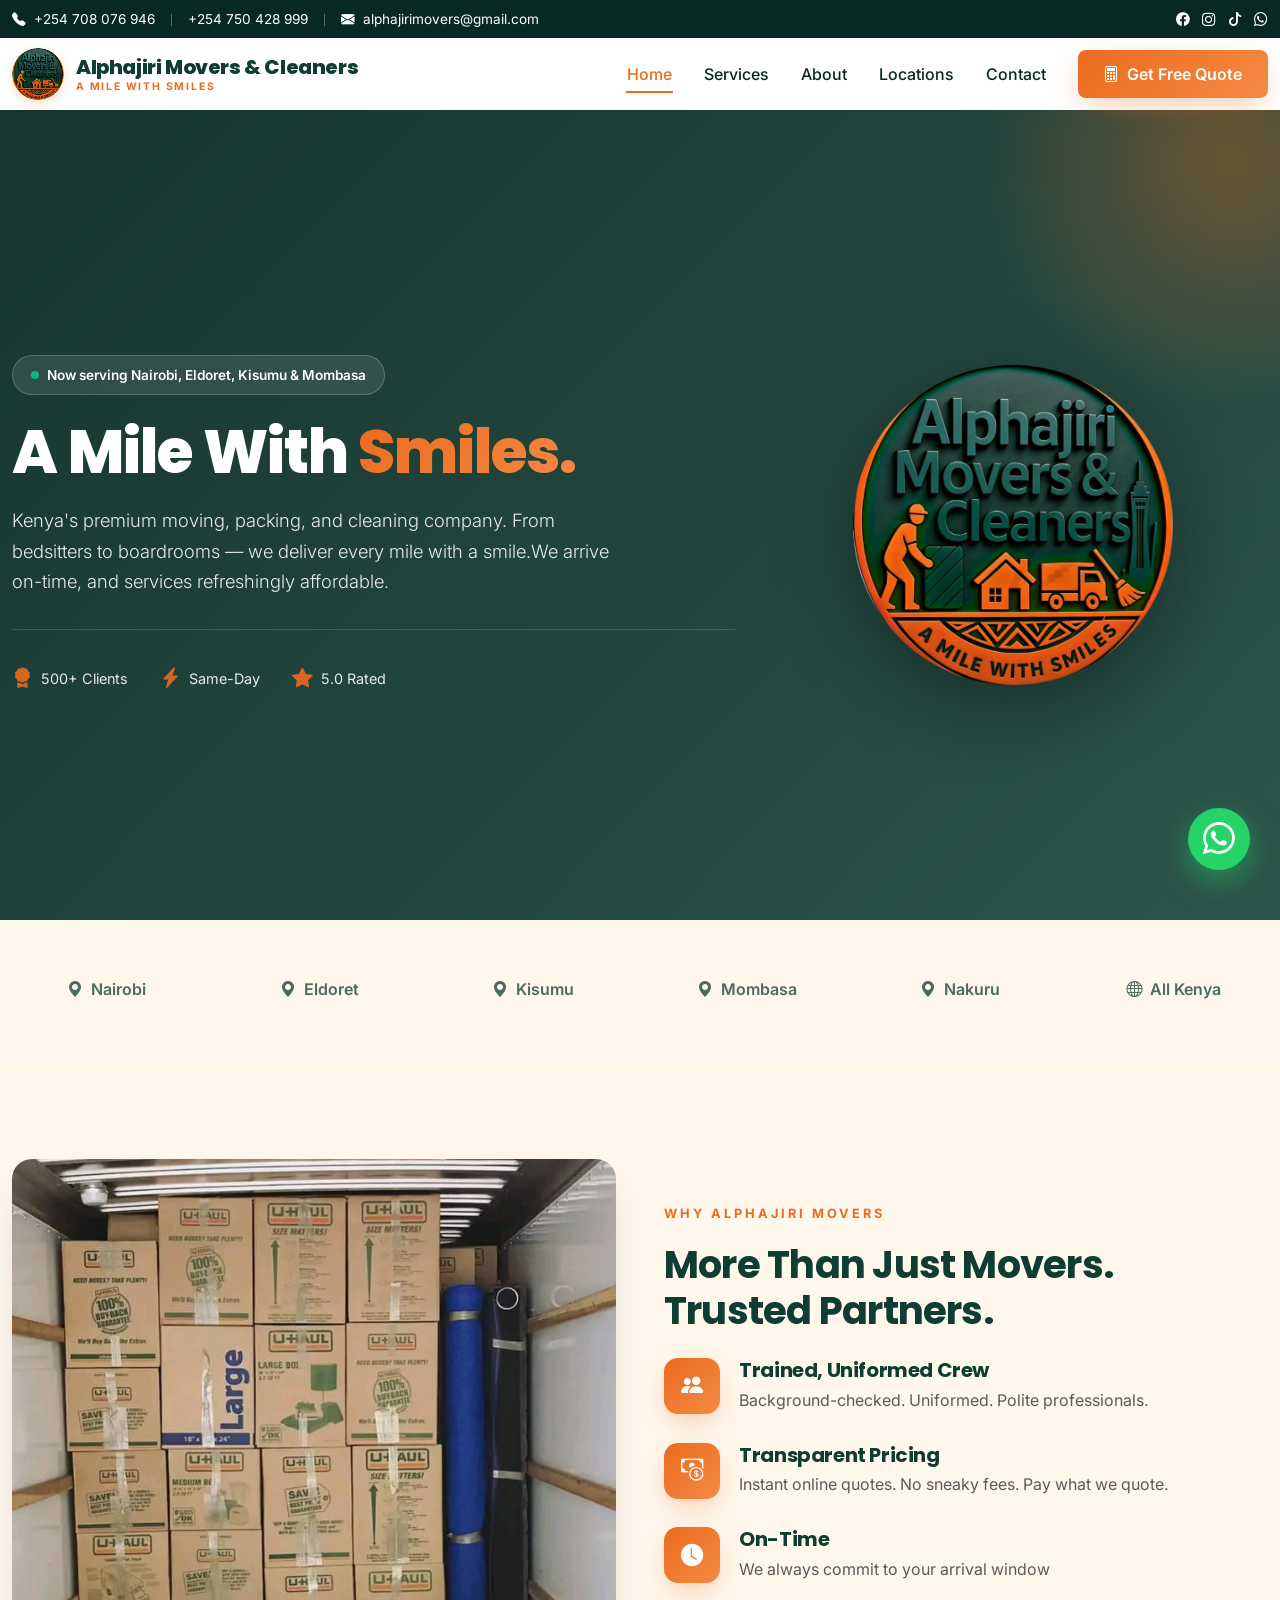
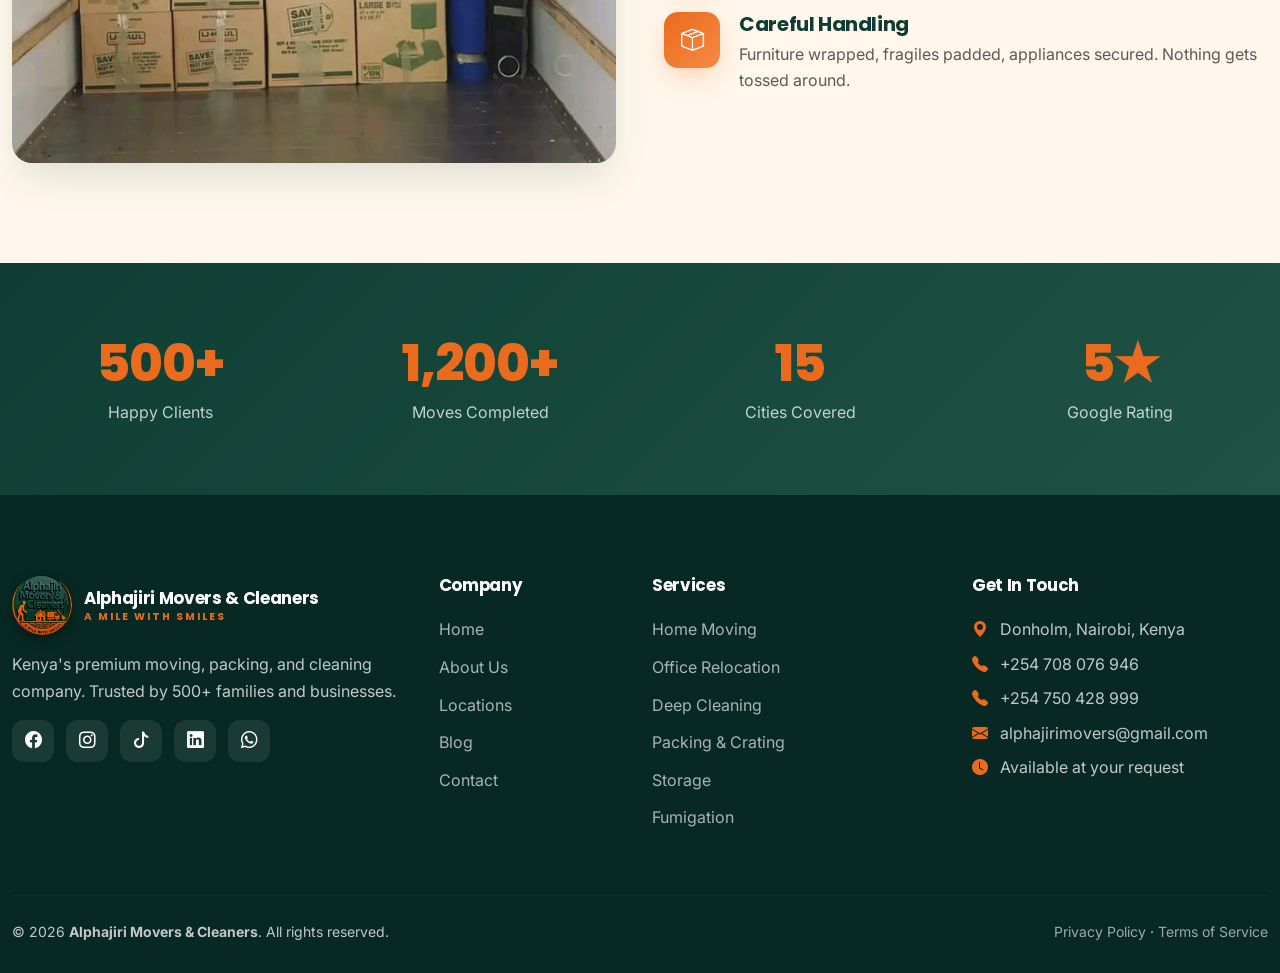
==== commit 9b5e240e: "initial comm" ====
--- a/index.html
+++ b/index.html
@@ -29,7 +29,7 @@
             <a href="#" class="me-2"><i class="bi bi-facebook"></i></a>
             <a href="#" class="me-2"><i class="bi bi-instagram"></i></a>
             <a href="#" class="me-2"><i class="bi bi-tiktok"></i></a>
-            <a href="https://wa.me/254708076946?text=Hi%20Alphajiri!%20%F0%9F%91%8B%20I'm%20interested%20in%20your%20services.%20Could%20you%20send%20me%20pricing%20info%3F%0A%0AService%20needed%3A%20%5BMoving%20%2F%20Cleaning%5D%2C%20Size%20of%20the%20house%0ALocation%3A%0APreferred%20date%3A"><i class="bi bi-whatsapp"></i></a>
+            <a href="quote.html#quote-form"><i class="bi bi-whatsapp"></i></a>
         </div>
     </div>
 </div>
@@ -71,14 +71,6 @@
                 </div>
                 <h1>A Mile With <span class="highlight">Smiles.</span></h1>
                 <p class="lead">Kenya's premium moving, packing, and cleaning company. From bedsitters to boardrooms — we deliver every mile with a smile.We arrive on-time, and services refreshingly affordable.</p>
-                <div class="hero-cta">
-                    <a href="quote.html" class="btn btn-accent btn-lg">
-                        <i class="bi bi-calculator"></i> Get Instant Quote
-                    </a>
-                    <a href="https://wa.me/254708076946?text=Hi%20Alphajiri!%20%F0%9F%91%8B%20I'm%20interested%20in%20your%20services.%20Could%20you%20send%20me%20pricing%20info%3F%0A%0AService%20needed%3A%20%5BMoving%20%2F%20Cleaning%5D%2C%20Size%20of%20the%20house%0ALocation%3A%0APreferred%20date%3A" class="btn btn-outline-white btn-lg">
-                        <i class="bi bi-whatsapp"></i> Chat on WhatsApp
-                    </a>
-                </div>
                 <div class="trust-badges">
                     <div class="badge-item"><i class="bi bi-award-fill"></i> 500+ Clients</div>
                     <div class="badge-item"><i class="bi bi-lightning-charge-fill"></i> Same-Day</div>
@@ -135,31 +127,6 @@
     </div>
 </section>
 
-<section class="section">
-    <div class="container">
-        <div class="section-title" data-aos="fade-up">
-            <div class="subtitle">Simple Process</div>
-            <h2>Booking Alphajiri in 3 Steps</h2>
-        </div>
-        <div class="row g-4">
-            <div class="col-md-4" data-aos="fade-up"><div class="process-step"><div class="process-number">1</div><h5>Request Quote</h5><p class="text-muted small">Fill our smart form or WhatsApp us. 60 seconds.</p></div></div>
-            <div class="col-md-4" data-aos="fade-up" data-aos-delay="100"><div class="process-step"><div class="process-number">2</div><h5>Book &amp; Pay</h5><p class="text-muted small">M-Pesa deposit locks your slot. Balance on completion.</p></div></div>
-            <div class="col-md-4" data-aos="fade-up" data-aos-delay="200"><div class="process-step"><div class="process-number">3</div><h5>Sit Back</h5><p class="text-muted small">Our crew handles everything. You just smile.</p></div></div>
-        </div>
-    </div>
-</section>
-
-<section class="cta-banner">
-    <div class="container">
-        <h2 data-aos="fade-up">Ready to Move or Deep-Clean?</h2>
-        <p class="lead mb-4" data-aos="fade-up" data-aos-delay="100">Get a free, no-obligation instant quote in under 60 seconds.</p>
-        <div data-aos="fade-up" data-aos-delay="200">
-            <a href="quote.html" class="btn btn-white btn-lg me-2"><i class="bi bi-calculator"></i> Get Instant Quote</a>
-            <a href="https://wa.me/254708076946" class="btn btn-outline-white btn-lg"><i class="bi bi-whatsapp"></i> WhatsApp Us</a>
-        </div>
-    </div>
-</section>
-
 <footer class="footer">
     <div class="container">
         <div class="row g-4 mb-5">
@@ -174,7 +141,7 @@
                     <a href="#" class="social-icon me-2"><i class="bi bi-instagram"></i></a>
                     <a href="#" class="social-icon me-2"><i class="bi bi-tiktok"></i></a>
                     <a href="#" class="social-icon me-2"><i class="bi bi-linkedin"></i></a>
-                    <a href="https://wa.me/254708076946?text=Hi%20Alphajiri!%20%F0%9F%91%8B%20I'm%20interested%20in%20your%20services.%20Could%20you%20send%20me%20pricing%20info%3F%0A%0AService%20needed%3A%20%5BMoving%20%2F%20Cleaning%5D%2C%20Size%20of%20the%20house%0ALocation%3A%0APreferred%20date%3A" class="social-icon"><i class="bi bi-whatsapp"></i></a>
+                    <a href="quote.html#quote-form" class="social-icon"><i class="bi bi-whatsapp"></i></a>
                 </div>
             </div>
             <div class="col-lg-2 col-md-6">
@@ -204,7 +171,7 @@
                 <p class="mb-2"><i class="bi bi-telephone-fill me-2" style="color:var(--accent);"></i> +254 708 076 946</p>
                 <p class="mb-2"><i class="bi bi-telephone-fill me-2" style="color:var(--accent);"></i> +254 750 428 999</p>
                 <p class="mb-2"><i class="bi bi-envelope-fill me-2" style="color:var(--accent);"></i> alphajirimovers@gmail.com</p>
-                <p class="mb-2"><i class="bi bi-clock-fill me-2" style="color:var(--accent);"></i> Mon–Sat: 7am – 7pm</p>
+                <p class="mb-2"><i class="bi bi-clock-fill me-2" style="color:var(--accent);"></i> Available at your request</p>
             </div>
         </div>
         <hr>
@@ -218,7 +185,7 @@
     </div>
 </footer>
 
-<a href="https://wa.me/254708076946?text=Hi%20Alphajiri!%20%F0%9F%91%8B%20I'm%20interested%20in%20your%20services.%20Could%20you%20send%20me%20pricing%20info%3F%0A%0AService%20needed%3A%20%5BMoving%20%2F%20Cleaning%5D%2C%20Size%20of%20the%20house%0ALocation%3A%0APreferred%20date%3A" class="whatsapp-float" target="_blank" title="Chat on WhatsApp">
+<a href="quote.html#quote-form" class="whatsapp-float" title="Get Free Quote">
     <i class="bi bi-whatsapp"></i>
 </a>
 
